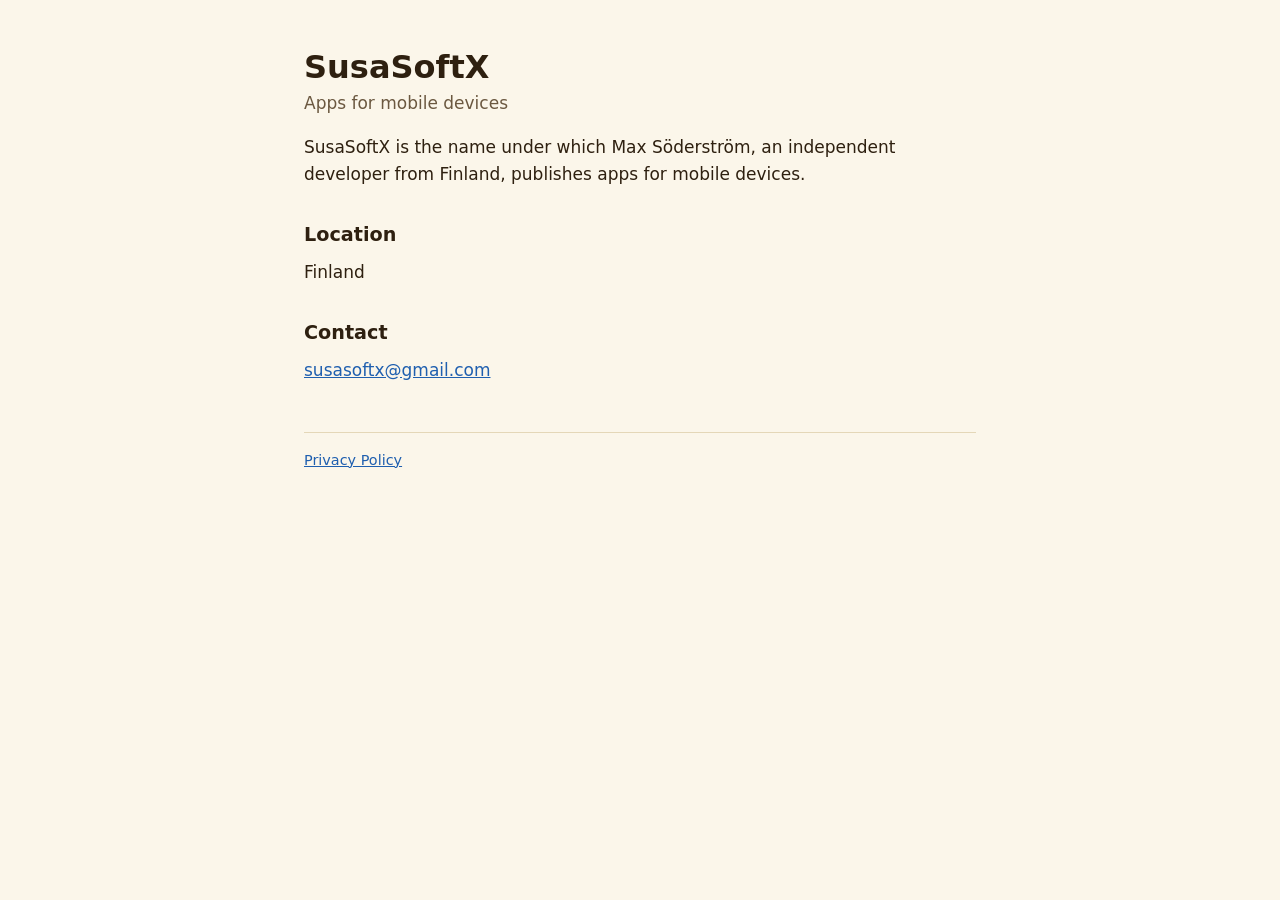
==== index.html @ de5041c0 "Add files via upload" ====
<!DOCTYPE html>
<html lang="en">
<head>
  <meta charset="utf-8">
  <meta name="viewport" content="width=device-width, initial-scale=1">
  <title>SusaSoftX</title>
  <meta name="description" content="SusaSoftX publishes apps for mobile devices.">
  <link rel="stylesheet" href="style.css">
</head>
<body>
  <main>
    <h1>SusaSoftX</h1>
    <p class="muted">Apps for mobile devices</p>

    <p>SusaSoftX is the name under which Max Söderström, an independent developer from Finland, publishes apps for mobile devices.</p>

    <h2>Location</h2>
    <p>Finland</p>

    <h2>Contact</h2>
    <p><a href="mailto:susasoftx@gmail.com">susasoftx@gmail.com</a></p>

    <footer>
      <a href="privacy-policy.html">Privacy Policy</a>
    </footer>
  </main>
</body>
</html>
---- style.css ----
:root {
  --bg: #fbf6ea;
  --text: #2e2010;
  --muted: #6b5840;
  --link: #1f5faf;
  --rule: #e4d7b8;
}

@media (prefers-color-scheme: dark) {
  :root {
    --bg: #1d1a15;
    --text: #efe7d6;
    --muted: #b8a88c;
    --link: #8ec2ff;
    --rule: #3a3328;
  }
}

* { box-sizing: border-box; }

body {
  margin: 0;
  background: var(--bg);
  color: var(--text);
  font: 17px/1.6 system-ui, -apple-system, "Segoe UI", Roboto, sans-serif;
}

main {
  max-width: 44rem;
  margin: 0 auto;
  padding: 3rem 1rem 4rem;
}

h1 { font-size: 2rem; line-height: 1.2; margin: 0 0 0.25rem; }
h2 { font-size: 1.2rem; margin: 2rem 0 0.5rem; }
p, ul { margin: 0 0 1rem; }
a { color: var(--link); }
.muted { color: var(--muted); }

footer {
  margin-top: 3rem;
  padding-top: 1rem;
  border-top: 1px solid var(--rule);
  color: var(--muted);
  font-size: 0.9rem;
}
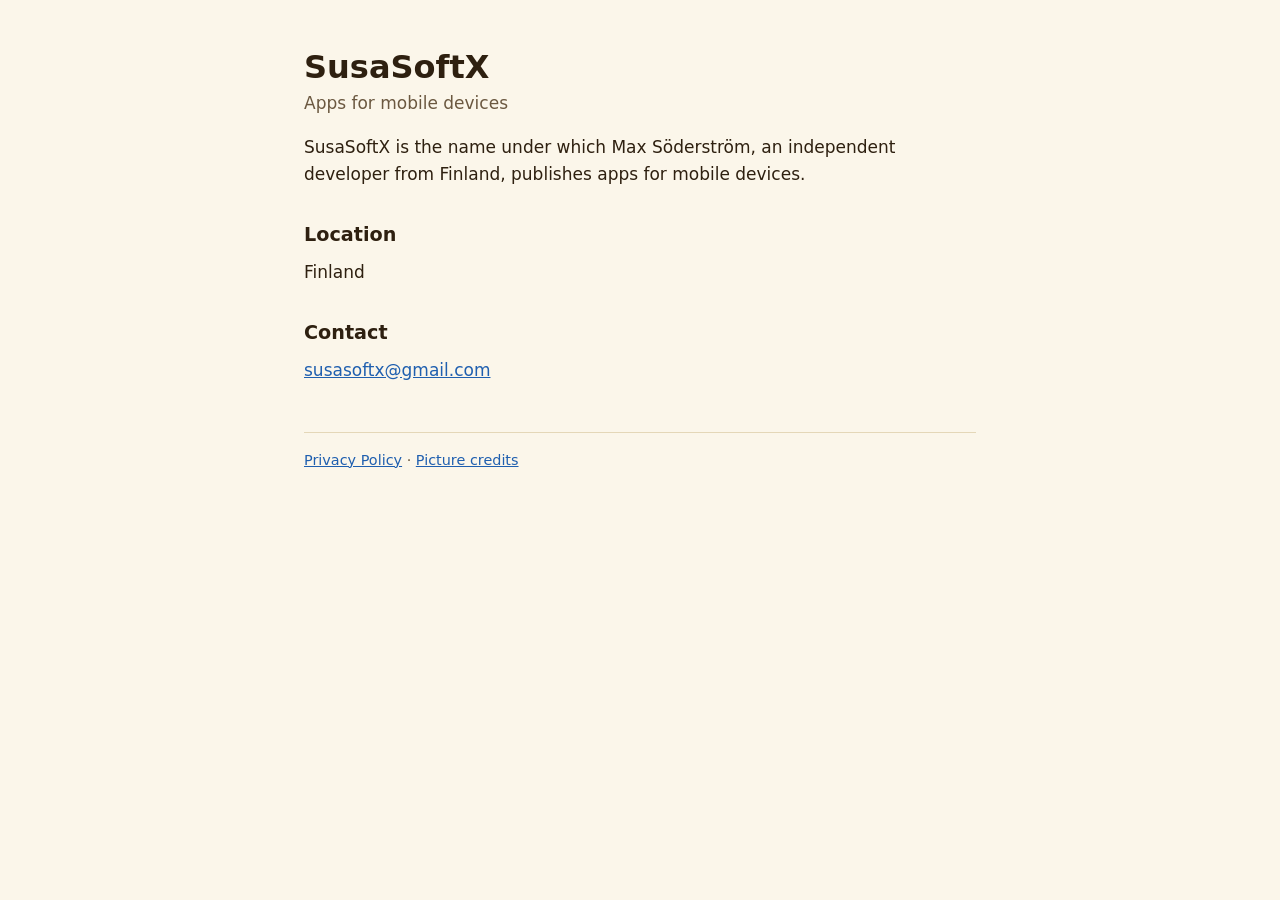
==== commit 3dd8fc00: "Add files via upload" ====
--- a/index.html
+++ b/index.html
@@ -21,7 +21,7 @@
     <p><a href="mailto:susasoftx@gmail.com">susasoftx@gmail.com</a></p>
 
     <footer>
-      <a href="privacy-policy.html">Privacy Policy</a>
+      <a href="privacy-policy.html">Privacy Policy</a> · <a href="credits.html">Picture credits</a>
     </footer>
   </main>
 </body>
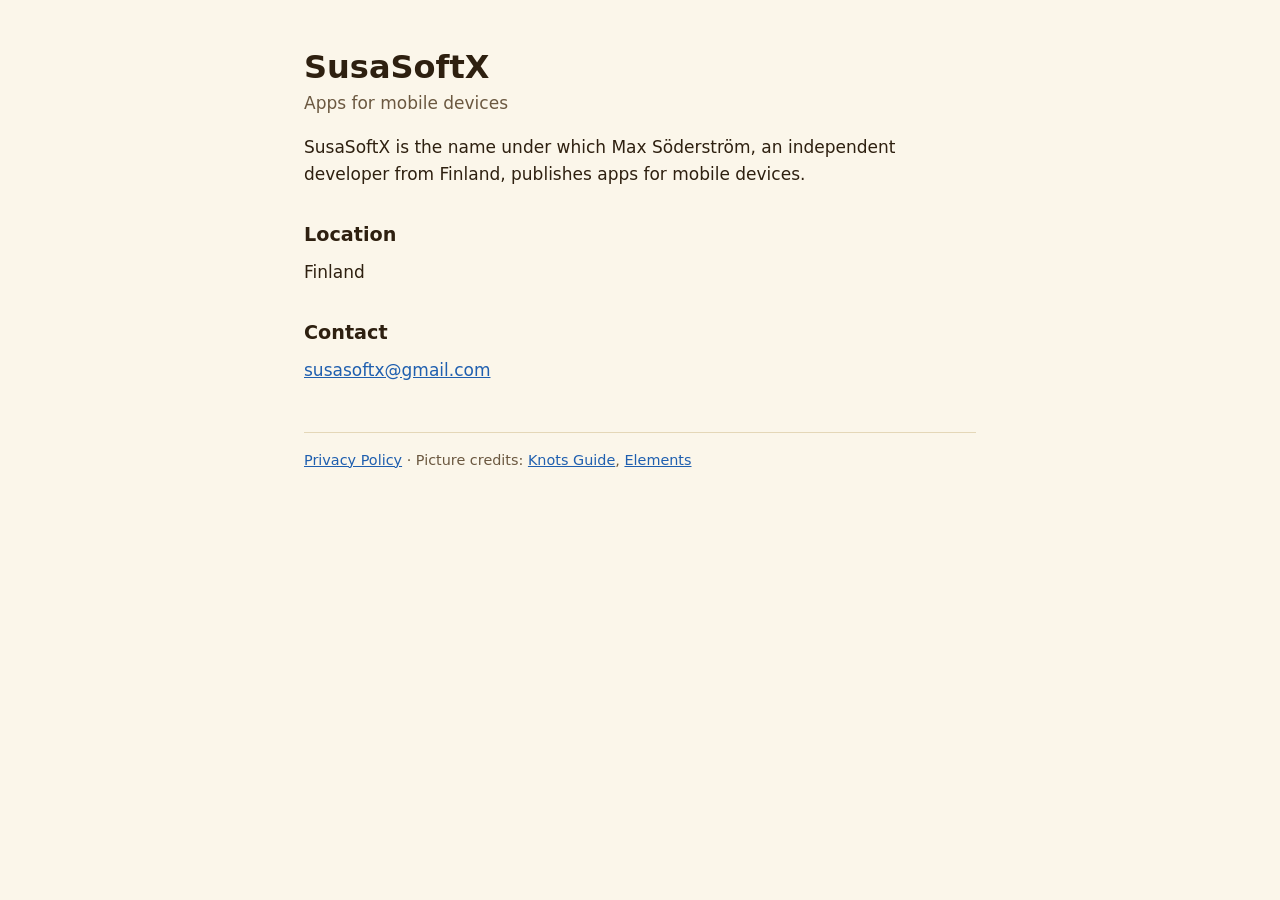
==== commit 7c31fc2d: "Add files via upload" ====
--- a/index.html
+++ b/index.html
@@ -21,7 +21,7 @@
     <p><a href="mailto:susasoftx@gmail.com">susasoftx@gmail.com</a></p>
 
     <footer>
-      <a href="privacy-policy.html">Privacy Policy</a> · <a href="credits.html">Picture credits</a>
+      <a href="privacy-policy.html">Privacy Policy</a> · Picture credits: <a href="credits.html">Knots Guide</a>, <a href="elements-credits.html">Elements</a>
     </footer>
   </main>
 </body>
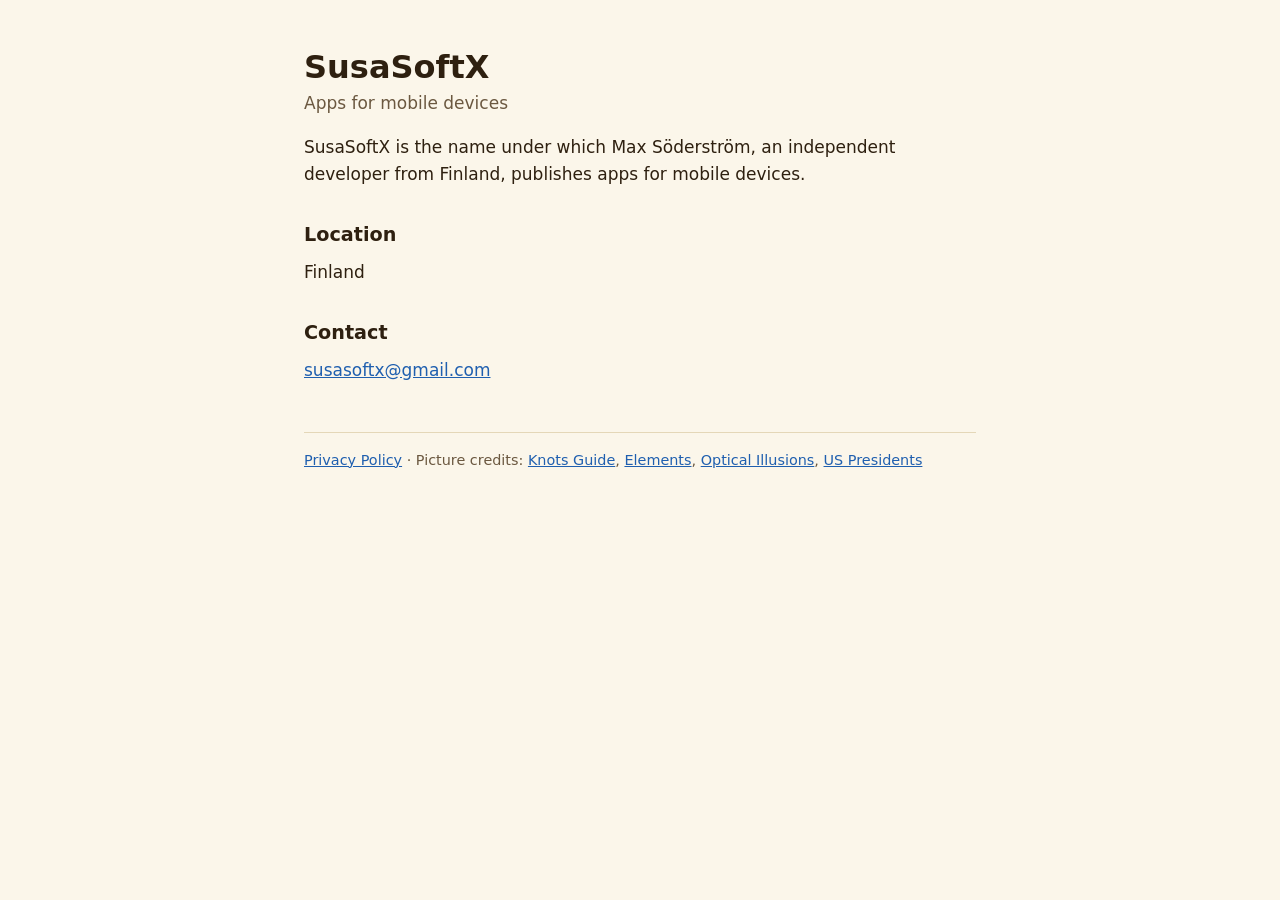
==== commit cc9c8ddc: "Add US Presidents credits page and link the credits pages from the home page" ====
--- a/index.html
+++ b/index.html
@@ -21,7 +21,7 @@
     <p><a href="mailto:susasoftx@gmail.com">susasoftx@gmail.com</a></p>
 
     <footer>
-      <a href="privacy-policy.html">Privacy Policy</a> · Picture credits: <a href="credits.html">Knots Guide</a>, <a href="elements-credits.html">Elements</a>
+      <a href="privacy-policy.html">Privacy Policy</a> · Picture credits: <a href="credits.html">Knots Guide</a>, <a href="elements-credits.html">Elements</a>, <a href="illusions-credits.html">Optical Illusions</a>, <a href="presidents-credits.html">US Presidents</a>
     </footer>
   </main>
 </body>
